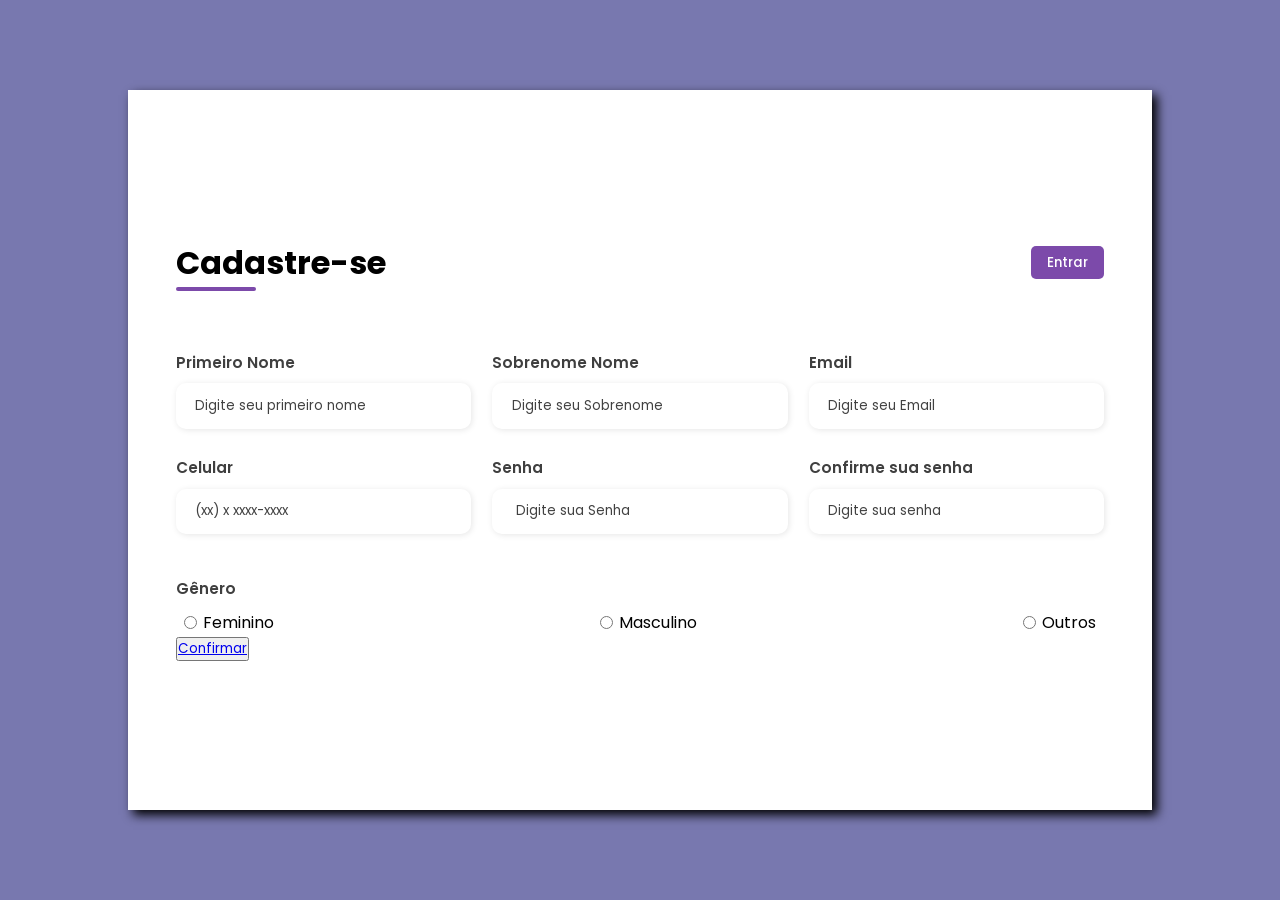
==== cadastro.html @ ac33ea92 "criando tela de cadastro" ====
<!DOCTYPE html>
<html lang="pt-br">
<head>
    <meta charset="UTF-8">
    <meta name="viewport" content="width=device-width, initial-scale=1.0">
    <title>cadastro</title>
    <link rel="stylesheet" href="style/Cadastro.css">
</head>
<body>
    <div class="container">
       <div class="form">
        <form action="#">
            <div class="form-header">
                <div class="title">
                    <h1>Cadastre-se</h1>
                </div>
                <div class="login-button">
                    <button><a href="#">Entrar</a></button>
                </div>
            </div>
            <div class=" input-group">
                <div class="input-box">
                    <label for="firstname">Primeiro Nome</label>
                    <input id="firstname" type="text" name="firstname" placeholder="Digite seu primeiro nome" required>
                </div>
                <div class="input-box">
                    <label for="lastname">Sobrenome Nome</label>
                    <input id="lastname" type="text" name="lastname" placeholder="Digite seu Sobrenome" required>
                </div>
                <div class="input-box">
                    <label for="email">Email</label>
                    <input id="email" type="text" name="email" placeholder="Digite seu Email" required>
                </div>
                <div class="input-box">
                    <label for="number">Celular</label>
                    <input id="number" type="number" name="number" placeholder="(xx) x xxxx-xxxx" required>
                </div>
                <div class="input-box">
                    <label for="password">Senha</label>
                    <input id="password" type="password" name="firstname" placeholder=" Digite sua Senha" required>
                </div>
                <div class="input-box">
                    <label for="Confirmpassword"> Confirme sua senha</label>
                    <input id="Confirmpassword" type="text" name="Confirmpassword" placeholder="Digite sua senha">
                </div>
            </div>

            <div class="gender-inputs">
                <div class="gender-title">
                    <h6>Gênero</h6>
                </div>
                <div class="gender-group">
                    <div class="gender-input">
                        <input type="radio" id="female" name="gender">
                        <label for="female">Feminino</label>
                    </div>
                    <div class="gender-input">
                        <input type="radio" id="male" name="gender">
                        <label for="male">Masculino</label>
                    </div>
                    <div class="gender-input">
                        <input type="radio" id="others" name="gender">
                        <label for="others">Outros</label>
                    </div>
                </div>

            </div>
            <div class="Continue-button">
                <button><a href="#">Confirmar</a></button>
            </div>
        </form>
       </div>
    </div>
</body>
</html>
---- style/Cadastro.css ----
@charset "UTF-8";

@import url('https://fonts.googleapis.com/css2?family=Poppins:ital,wght@0,100;0,200;0,300;0,400;0,500;0,600;0,700;0,800;0,900;1,100;1,200;1,300;1,400;1,500;1,600;1,700;1,800;1,900&display=swap');

*{
    margin: 0px;
    padding: 0px;
    box-sizing: border-box;
    font-family:"Poppins", sans-serif ;
}

body{
    width: 100%;
    height: 100vh;
    display: flex;
    justify-content: center;
    align-items: center;
    background: rgb(120, 120, 175);
}
.container{
    width: 80%;
    height: 80vh;
    display: flex;
    box-shadow: 5px 5px 10px rgb(0, 0, 0);
}
.form {
    width: 100%;
    display: flex;
    justify-content: center;
    align-items: center;
    flex-direction: column;
    background-color: #fff;
    padding: 3rem;
}
.form-header {
    margin-bottom: 3rem;
    display: flex;
    justify-content: space-between;
}

.login-button {
    display: flex;
    align-items: center;
}
.login-button button{
    border: none;
    background-color: rgb(124, 74, 170);
    padding: 0.4rem 1rem;
    border-radius: 5px;
    cursor: pointer;
}
.login-button button:hover{
    background-color: rgb(124, 74, 298);
}

.login-button button a {
    text-decoration: none;
    font-weight: 500;
    color: #fff;
}
.form-header h1::after {
    content: '';
    display: block;
    width: 5rem;
    height: 0.3rem;
    background-color: rgb(124, 74, 170);
    margin: 0 auto;
    position: absolute;
    border-radius: 10px;
}
.input-group {
    display: flex;
    flex-wrap:wrap;
    justify-content: space-between;
    padding: 1rem 0;
}
.input-box {
    display: flex;
    flex-direction: column;
    margin-bottom: 1.1rem;
}
.input-box input {
    margin: 0.6rem 0;
    padding: 0.8rem 1.2rem;
    border: none;
    border-radius: 10px;
    box-shadow: 1px 1px 6px rgb(0, 0, 0, .1);
}
.input-box input {
    background: transparent;
}
.input-box input:focus-visible{
    outline: 1px solid #6c63ff;
}
.input-box label,
.gender-title h6 {
    font-size: 0.95rem;
    font-weight: 600;
    color: #000000c0;
}
.input-box input::placeholder{
    color: #000000be;
}

.gender-group {
    display: flex;
    justify-content: space-between;
    margin-top: 0.62rem;
    padding: 0 0.5rem;
}
.gender-input {
    display: flex;
    align-items: center;
}
.gender-input input {
    margin-right: 0.35rem;
}
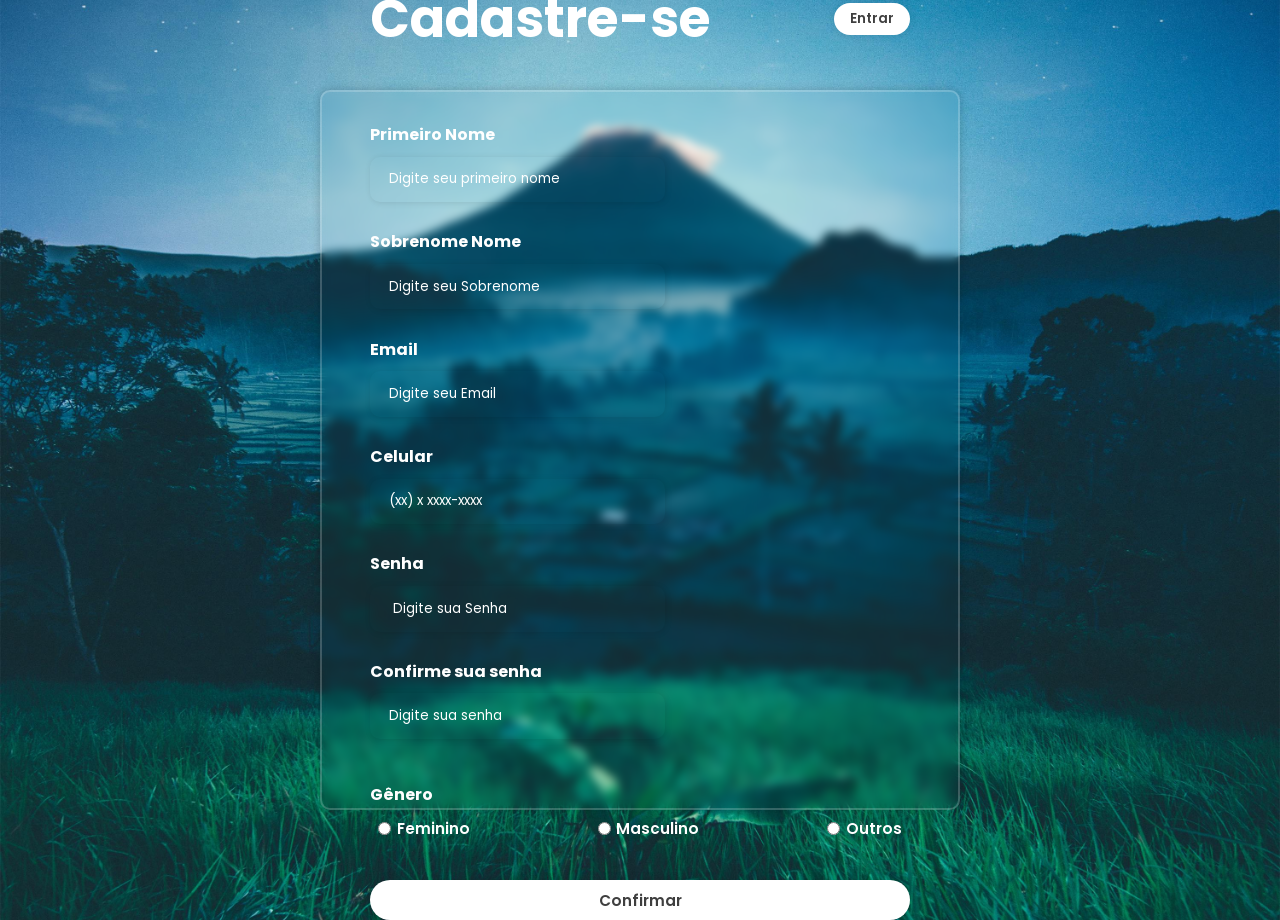
==== commit 8a1b43d0: "projeto finalizado" ====
--- a/cadastro.html
+++ b/cadastro.html
@@ -15,7 +15,7 @@
                     <h1>Cadastre-se</h1>
                 </div>
                 <div class="login-button">
-                    <button><a href="#">Entrar</a></button>
+                    <button><a href="index.html">Entrar</a></button>
                 </div>
             </div>
             <div class=" input-group">
@@ -65,7 +65,7 @@
                 </div>
 
             </div>
-            <div class="Continue-button">
+            <div class="continue-button">
                 <button><a href="#">Confirmar</a></button>
             </div>
         </form>
--- a/style/Cadastro.css
+++ b/style/Cadastro.css
@@ -15,13 +15,15 @@
     display: flex;
     justify-content: center;
     align-items: center;
-    background: rgb(120, 120, 175);
+    background: url(../imagens/pexels-aronvisuals-1743165.jpg) no-repeat;
+    background-size: cover;
+    background-position: center;
 }
 .container{
     width: 80%;
     height: 80vh;
     display: flex;
-    box-shadow: 5px 5px 10px rgb(0, 0, 0);
+    
 }
 .form {
     width: 100%;
@@ -29,13 +31,19 @@
     justify-content: center;
     align-items: center;
     flex-direction: column;
-    background-color: #fff;
+    background: transparent;
+    border: 2px solid rgba(255, 255, 255, .2);
+    backdrop-filter: blur(5px);
+    box-shadow: 0 0 10px rgba(0, 0, 0, .2);
+    border-radius: 10px;
     padding: 3rem;
 }
 .form-header {
     margin-bottom: 3rem;
     display: flex;
     justify-content: space-between;
+    font-size: 26px;
+    color: #fff;
 }
 
 .login-button {
@@ -44,30 +52,22 @@
 }
 .login-button button{
     border: none;
-    background-color: rgb(124, 74, 170);
+    background-color: #fff;
     padding: 0.4rem 1rem;
-    border-radius: 5px;
+    border: none;
+    outline: none;
+    border-radius: 40px;
+    box-shadow: 0 0 10px rgba(0, 0, 0, .1);
     cursor: pointer;
 }
-.login-button button:hover{
-    background-color: rgb(124, 74, 298);
-}
+
 
 .login-button button a {
     text-decoration: none;
-    font-weight: 500;
-    color: #fff;
+    font-weight: 600;
+    color: #000000c0;
 }
-.form-header h1::after {
-    content: '';
-    display: block;
-    width: 5rem;
-    height: 0.3rem;
-    background-color: rgb(124, 74, 170);
-    margin: 0 auto;
-    position: absolute;
-    border-radius: 10px;
-}
+
 .input-group {
     display: flex;
     flex-wrap:wrap;
@@ -94,12 +94,13 @@
 }
 .input-box label,
 .gender-title h6 {
-    font-size: 0.95rem;
-    font-weight: 600;
-    color: #000000c0;
+    font-size: 1rem;
+    font-weight: 700;
+    color: #fff;
+
 }
 .input-box input::placeholder{
-    color: #000000be;
+    color: #fff;
 }
 
 .gender-group {
@@ -114,4 +115,61 @@
 }
 .gender-input input {
     margin-right: 0.35rem;
-}+}
+.gender-input label {
+    font-size: 0.95rem;
+    font-weight: 600;
+    color: #fff;
+}
+.continue-button button {
+    width: 100%;
+    height: 40px;
+    background: #fff;
+    border: none;
+    outline: none;
+    border-radius: 40px;
+    box-shadow: 0 0 10px rgba(0, 0, 0, .1);
+    cursor: pointer;
+    color: #333;
+    font-weight: 600;
+    margin-top: 2.5rem;
+}
+.continue-button button a {
+    text-decoration: none;
+    font-size: 0.95rem;
+    font-weight: 600;
+    color: #000000c0 ;
+}
+
+@media screen and (max-width: 1330px) {
+    .container{
+        width: 50%;
+    }
+    .form{
+        width: 100%;
+    }
+}    
+
+@media screen and (max-width: 1064px) {
+    .container{
+        width: 90%;
+        height: auto;
+    }
+    .input-group{
+        flex-direction: column;
+        overflow-y: scroll;
+        flex-wrap: nowrap;
+        max-height: 10rem;
+        padding-right: 5rem;
+    }
+    .gender-input{
+        margin-top: 2rem;
+    }
+    .gender-group{
+        flex-direction: column;
+    }
+    .gender-input{
+        margin-top: 0.5rem;
+    }
+    
+}
